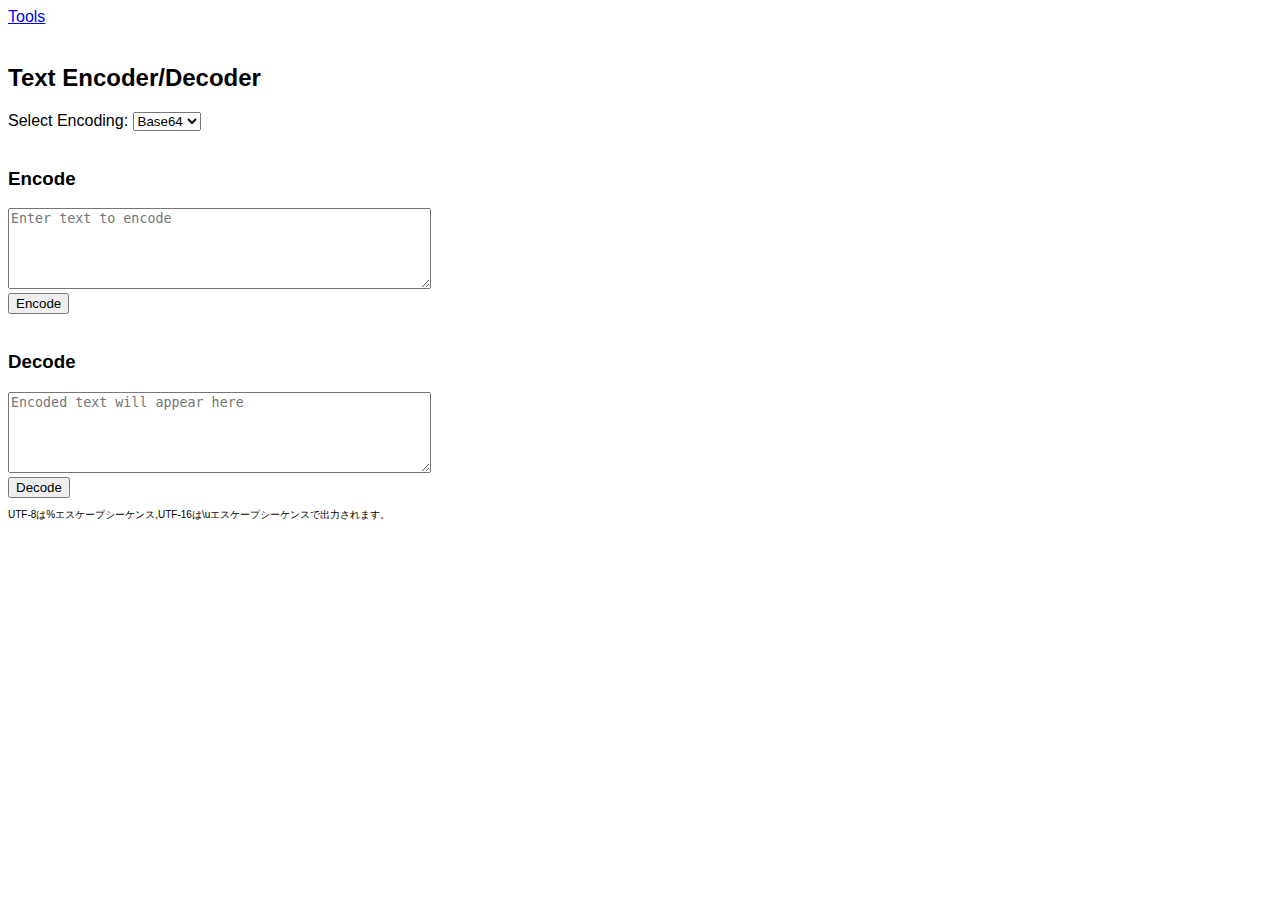
==== text_encoder.html @ 73d709c8 "ライブラリの削除" ====
<!DOCTYPE html>
<html lang="en">
<head>
    <meta charset="UTF-8">
    <meta name="viewport" content="width=device-width, initial-scale=1.0">
    <title>Text Encoder/Decoder</title>
    <style>
        body {
            font-family: Arial, sans-serif;
        }
        #small_text{
            font-size: 10px;
        }
        
    </style>
    <!--<script src="https://cdnjs.cloudflare.com/ajax/libs/encoding-japanese/1.0.30/encoding.min.js"></script>-->
</head>
<body>
    <a href=".">Tools</a><br><br>
    <h2>Text Encoder/Decoder</h2>
    <div>
        <label for="encoding_select">Select Encoding:</label>
        <select id="encoding_select">
            <option value="base64">Base64</option>
            <option value="utf-8">UTF-8</option>
            <option value="utf-16">UTF-16</option>
            <!--
            <option value="shift_jis">Shift_JIS</option>
            -->
        </select>
    </div>
    <br>
    <div>
        <h3>Encode</h3>
        <textarea id="text_input" rows="5" cols="50" placeholder="Enter text to encode"></textarea><br>
        <button onclick="encodeText()">Encode</button>
    </div>
    <br>
    <div>
        <h3>Decode</h3>
        <textarea id="result_output" rows="5" cols="50" placeholder="Encoded text will appear here"></textarea>
    </div>

    <button onclick="decodeText()">Decode</button>

    <script src="./text_encoder.js"></script><br>

    <p id="small_text">UTF-8は%エスケープシーケンス,UTF-16は\uエスケープシーケンスで出力されます。<br></p>
</body>
</html>
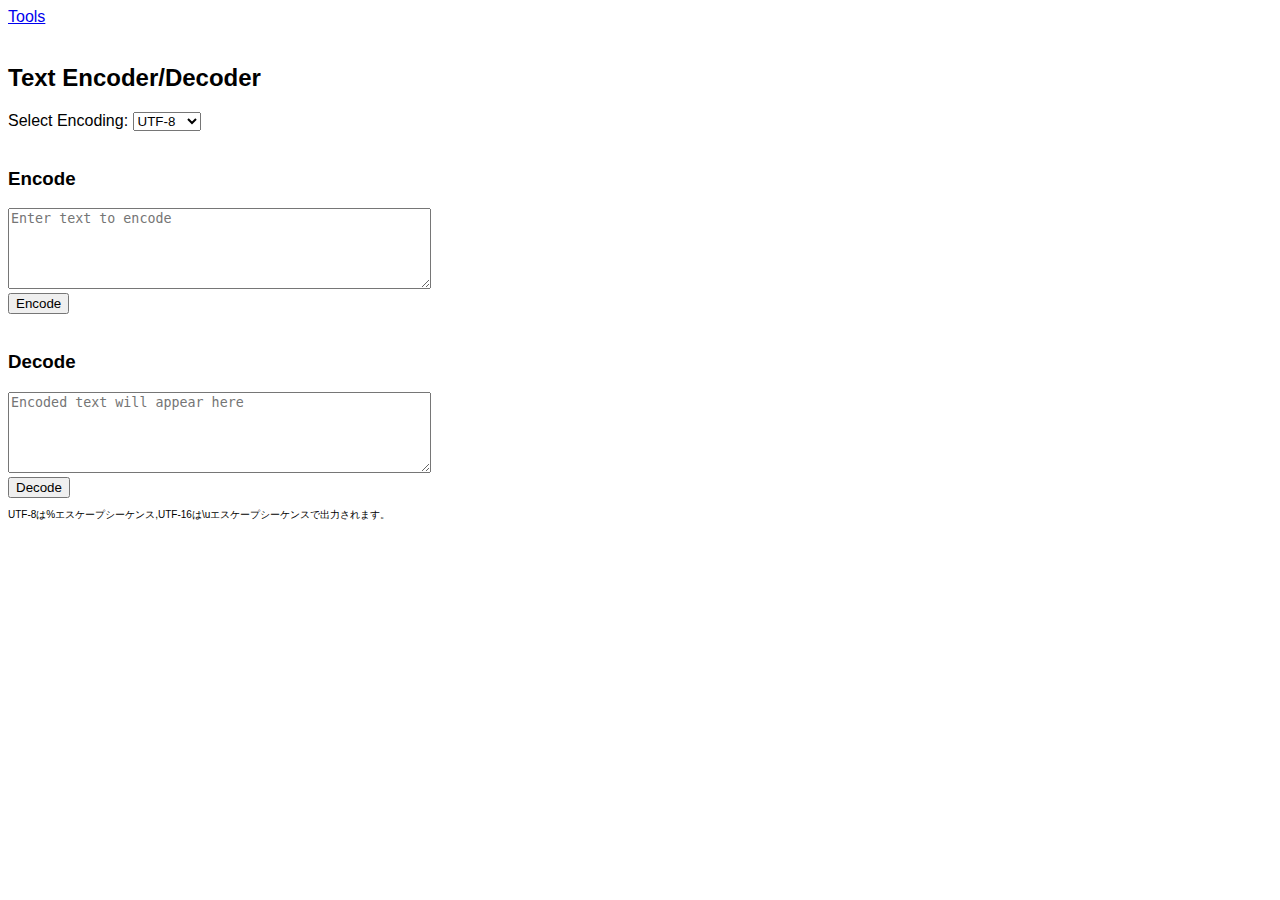
==== commit 88b71a55: "Update text_encoder.html" ====
--- a/text_encoder.html
+++ b/text_encoder.html
@@ -20,7 +20,7 @@
     <h2>Text Encoder/Decoder</h2>
     <div>
         <label for="encoding_select">Select Encoding:</label>
-        <select id="encoding_select">
+        <select id="encoding_select" onchange="ChangeEncoding()">
             <option value="base64">Base64</option>
             <option value="utf-8">UTF-8</option>
             <option value="utf-16">UTF-16</option>
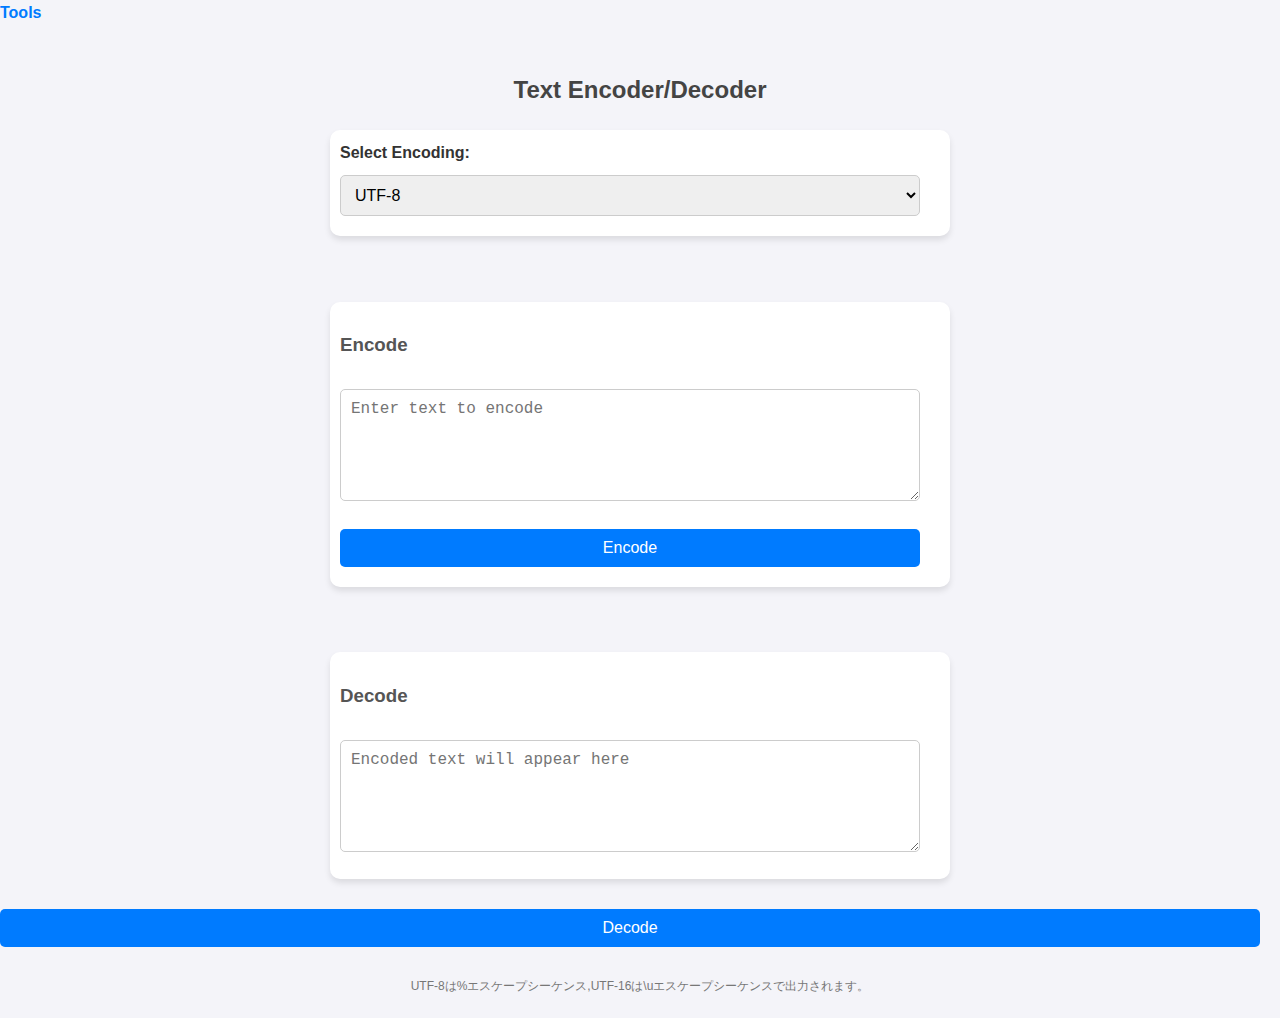
==== commit fef51208: "Update text_encoder.html" ====
--- a/text_encoder.html
+++ b/text_encoder.html
@@ -5,14 +5,90 @@
     <meta name="viewport" content="width=device-width, initial-scale=1.0">
     <title>Text Encoder/Decoder</title>
     <style>
-        body {
-            font-family: Arial, sans-serif;
-        }
-        #small_text{
-            font-size: 10px;
-        }
-        
-    </style>
+    body {
+        font-family: 'Arial', sans-serif;
+        background-color: #f4f4f9;
+        color: #333;
+        margin: 0;
+        padding: 0;
+        line-height: 1.6;
+    }
+
+    a {
+        text-decoration: none;
+        color: #007BFF;
+        font-weight: bold;
+    }
+
+    a:hover {
+        text-decoration: underline;
+    }
+
+    h2 {
+        text-align: center;
+        margin-top: 20px;
+        color: #444;
+    }
+
+    h3 {
+        color: #555;
+    }
+
+    #small_text {
+        font-size: 12px;
+        color: #777;
+        text-align: center;
+        margin-top: 20px;
+    }
+
+    div {
+        margin: 20px auto;
+        padding: 10px;
+        max-width: 600px;
+        background: #ffffff;
+        border-radius: 10px;
+        box-shadow: 0 4px 6px rgba(0, 0, 0, 0.1);
+    }
+
+    label {
+        font-weight: bold;
+    }
+
+    select, textarea, button {
+        width: calc(100% - 20px);
+        margin: 10px auto;
+        padding: 10px;
+        font-size: 16px;
+        border: 1px solid #ccc;
+        border-radius: 5px;
+        outline: none;
+        box-sizing: border-box;
+    }
+
+    select:focus, textarea:focus, button:focus {
+        border-color: #007BFF;
+    }
+
+    textarea {
+        resize: vertical;
+    }
+
+    button {
+        background-color: #007BFF;
+        color: #fff;
+        border: none;
+        cursor: pointer;
+    }
+
+    button:hover {
+        background-color: #0056b3;
+    }
+
+    button:active {
+        background-color: #003f88;
+    }
+</style>
+
     <!--<script src="https://cdnjs.cloudflare.com/ajax/libs/encoding-japanese/1.0.30/encoding.min.js"></script>-->
 </head>
 <body>
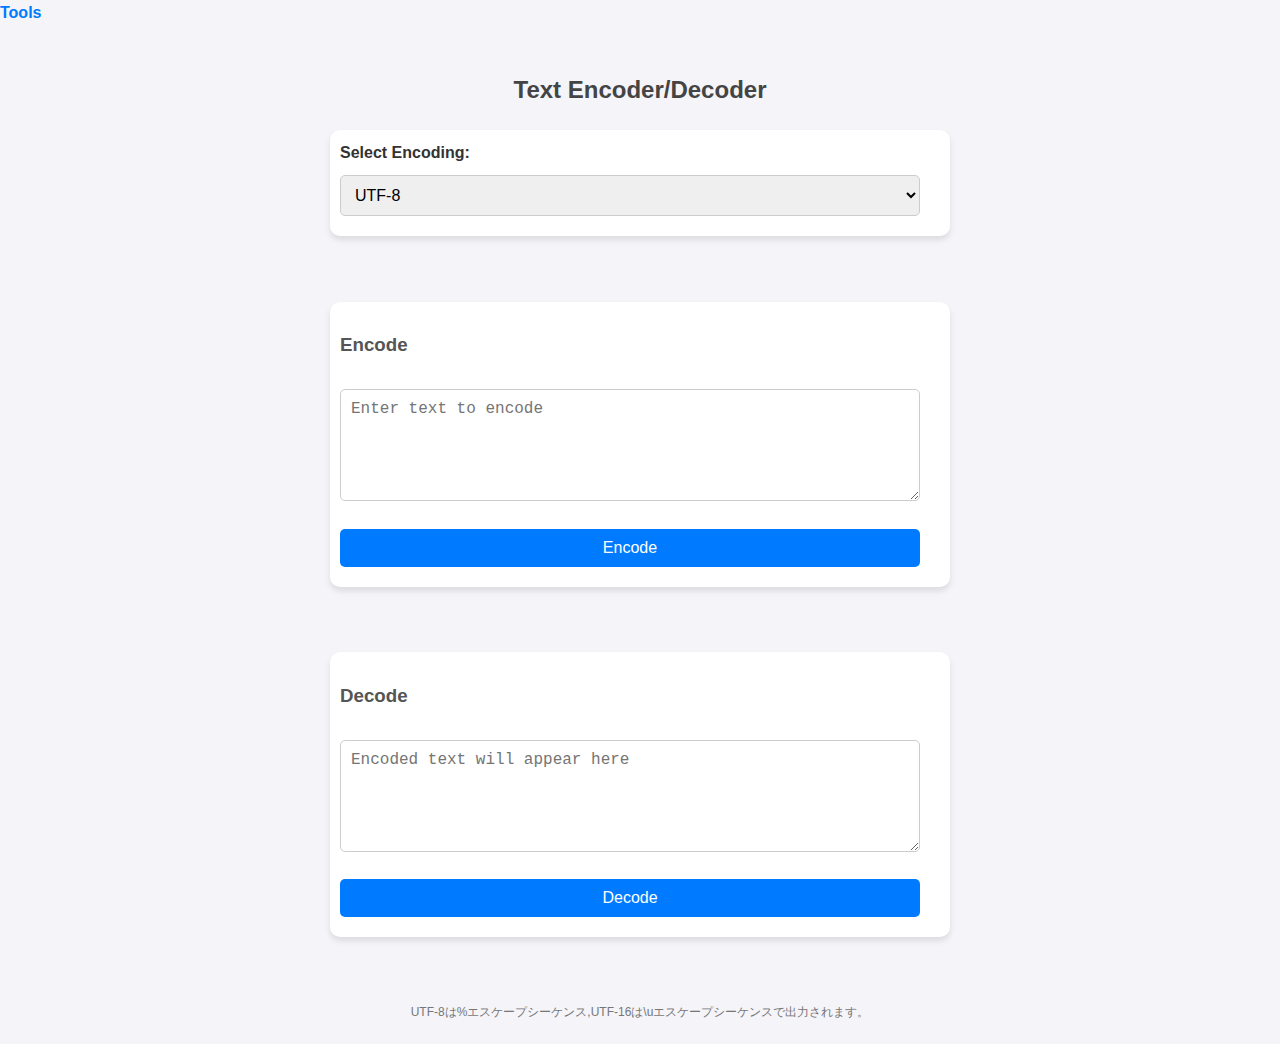
==== commit bc1f4fda: "Update text_encoder.html" ====
--- a/text_encoder.html
+++ b/text_encoder.html
@@ -114,10 +114,9 @@
     <br>
     <div>
         <h3>Decode</h3>
-        <textarea id="result_output" rows="5" cols="50" placeholder="Encoded text will appear here"></textarea>
+        <textarea id="result_output" rows="5" cols="50" placeholder="Encoded text will appear here"></textarea><br>
+        <button onclick="decodeText()">Decode</button>
     </div>
-
-    <button onclick="decodeText()">Decode</button>
 
     <script src="./text_encoder.js"></script><br>
 
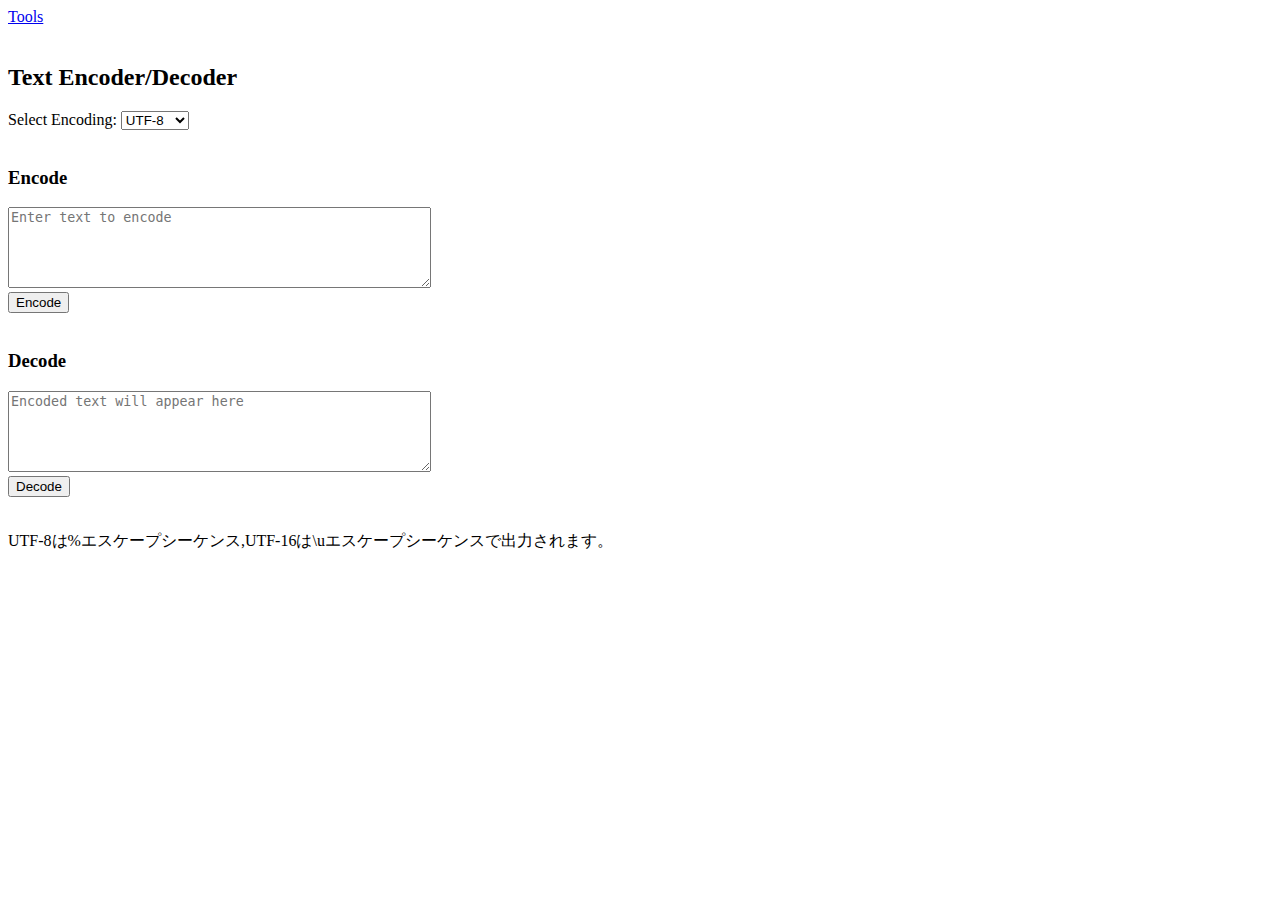
==== commit 8f8ee32b: "Update text_encoder.html" ====
--- a/text_encoder.html
+++ b/text_encoder.html
@@ -4,90 +4,7 @@
     <meta charset="UTF-8">
     <meta name="viewport" content="width=device-width, initial-scale=1.0">
     <title>Text Encoder/Decoder</title>
-    <style>
-    body {
-        font-family: 'Arial', sans-serif;
-        background-color: #f4f4f9;
-        color: #333;
-        margin: 0;
-        padding: 0;
-        line-height: 1.6;
-    }
-
-    a {
-        text-decoration: none;
-        color: #007BFF;
-        font-weight: bold;
-    }
-
-    a:hover {
-        text-decoration: underline;
-    }
-
-    h2 {
-        text-align: center;
-        margin-top: 20px;
-        color: #444;
-    }
-
-    h3 {
-        color: #555;
-    }
-
-    #small_text {
-        font-size: 12px;
-        color: #777;
-        text-align: center;
-        margin-top: 20px;
-    }
-
-    div {
-        margin: 20px auto;
-        padding: 10px;
-        max-width: 600px;
-        background: #ffffff;
-        border-radius: 10px;
-        box-shadow: 0 4px 6px rgba(0, 0, 0, 0.1);
-    }
-
-    label {
-        font-weight: bold;
-    }
-
-    select, textarea, button {
-        width: calc(100% - 20px);
-        margin: 10px auto;
-        padding: 10px;
-        font-size: 16px;
-        border: 1px solid #ccc;
-        border-radius: 5px;
-        outline: none;
-        box-sizing: border-box;
-    }
-
-    select:focus, textarea:focus, button:focus {
-        border-color: #007BFF;
-    }
-
-    textarea {
-        resize: vertical;
-    }
-
-    button {
-        background-color: #007BFF;
-        color: #fff;
-        border: none;
-        cursor: pointer;
-    }
-
-    button:hover {
-        background-color: #0056b3;
-    }
-
-    button:active {
-        background-color: #003f88;
-    }
-</style>
+    <link rel="stylesheet" href="text_encoder.css" type="text/css">
 
     <!--<script src="https://cdnjs.cloudflare.com/ajax/libs/encoding-japanese/1.0.30/encoding.min.js"></script>-->
 </head>
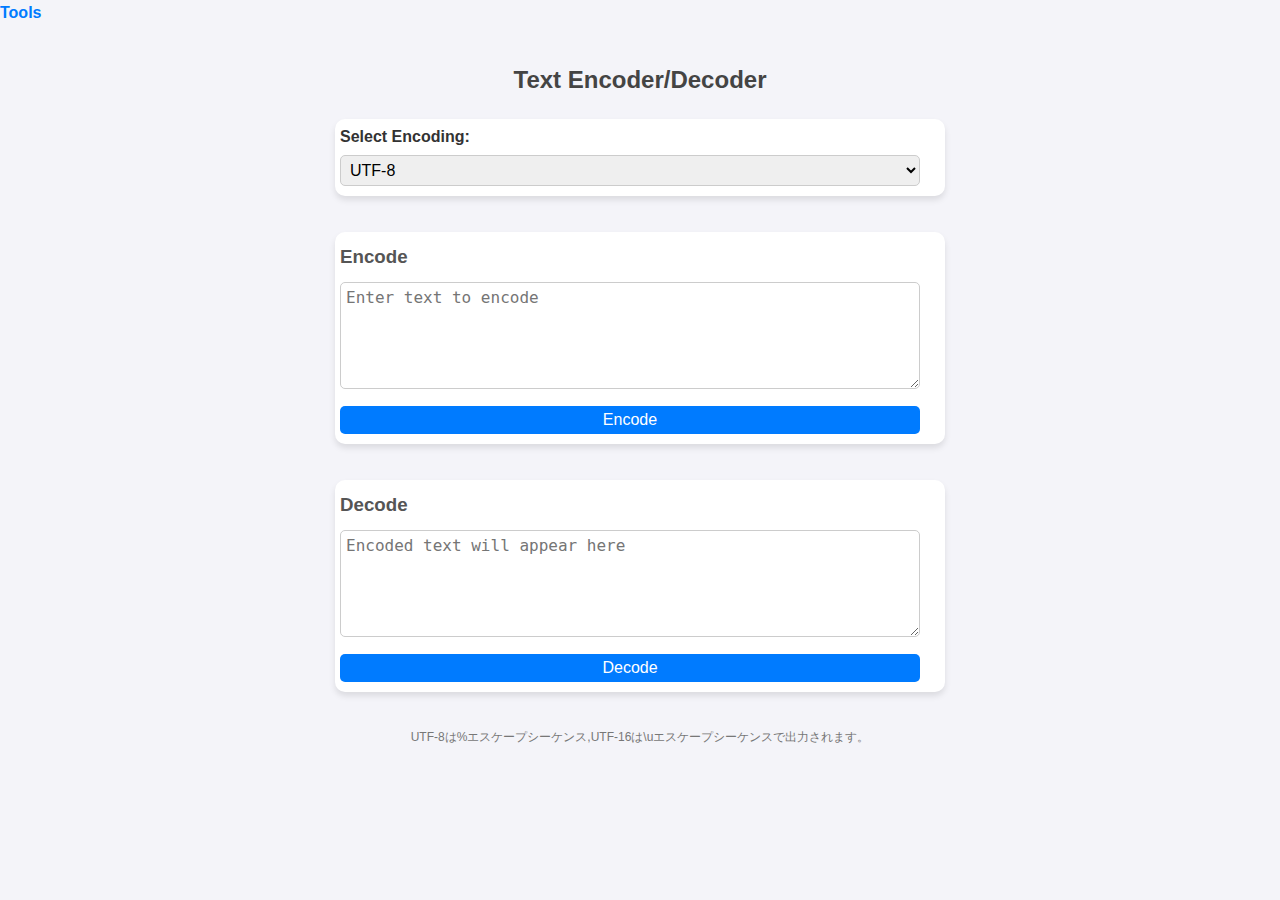
==== commit 7619cd32: "Update text_encoder.html" ====
--- a/text_encoder.html
+++ b/text_encoder.html
@@ -9,7 +9,7 @@
     <!--<script src="https://cdnjs.cloudflare.com/ajax/libs/encoding-japanese/1.0.30/encoding.min.js"></script>-->
 </head>
 <body>
-    <a href=".">Tools</a><br><br>
+    <a href="." id="tool_link">Tools</a><br><br>
     <h2>Text Encoder/Decoder</h2>
     <div>
         <label for="encoding_select">Select Encoding:</label>
--- a/text_encoder.css
+++ b/text_encoder.css
@@ -0,0 +1,84 @@
+body {
+  font-family: 'Arial', sans-serif;
+  background-color: #f4f4f9;
+  color: #333;
+  margin: 0;
+  padding: 0;
+  line-height: 1.6;
+}
+
+a {
+  text-decoration: none;
+  color: #007BFF;
+  font-weight: bold;
+}
+
+a:hover {
+  text-decoration: underline;
+}
+
+h2 {
+  text-align: center;
+  margin-top: 10px;
+  color: #444;
+}
+
+h3 {
+  color: #555;
+  margin: 5px auto;
+}
+
+#small_text {
+  font-size: 12px;
+  color: #777;
+  text-align: center;
+  margin-top: 5px;
+}
+
+div {
+  margin: 5px auto;
+  padding: 5px;
+  max-width: 600px;
+  background: #ffffff;
+  border-radius: 10px;
+  box-shadow: 0 4px 6px rgba(0, 0, 0, 0.1);
+}
+
+label {
+  font-weight: bold;
+  margin: 20px auto;
+}
+
+select, textarea, button {
+  width: calc(100% - 20px);
+  margin: 5px auto;
+  padding: 5px;
+  font-size: 16px;
+  border: 1px solid #ccc;
+  border-radius: 5px;
+  outline: none;
+  box-sizing: border-box;
+}
+
+select:focus, textarea:focus, button:focus {
+  border-color: #007BFF;
+}
+
+textarea {
+  resize: vertical;
+}
+
+button {
+  background-color: #007BFF;
+  color: #fff;
+  border: none;
+  cursor: pointer;
+}
+
+button:hover {
+  background-color: #0056b3;
+}
+
+button:active {
+  background-color: #003f88;
+}
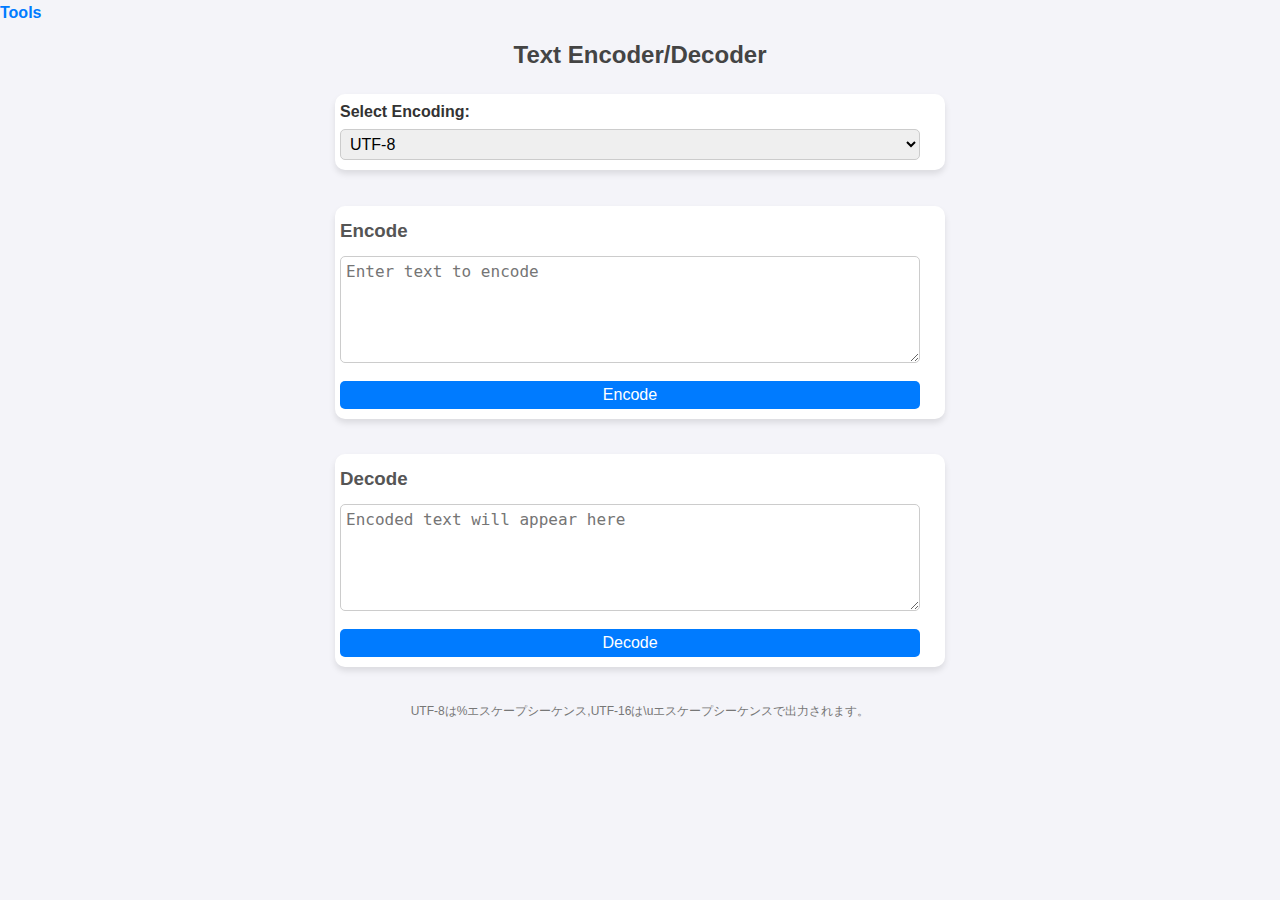
==== commit cc4ff62e: "Update text_encoder.html" ====
--- a/text_encoder.html
+++ b/text_encoder.html
@@ -6,10 +6,12 @@
     <title>Text Encoder/Decoder</title>
     <link rel="stylesheet" href="text_encoder.css" type="text/css">
 
-    <!--<script src="https://cdnjs.cloudflare.com/ajax/libs/encoding-japanese/1.0.30/encoding.min.js"></script>-->
+    <!--<script src="https://cdnjs.cloudflare.com/ajax/libs/encoding-japanese/1.0.30/encoding.min.js"></script>
+    ↑ShiJis対応用
+    -->
 </head>
 <body>
-    <a href="." id="tool_link">Tools</a><br><br>
+    <a href="." id="tool_link">Tools</a><br>
     <h2>Text Encoder/Decoder</h2>
     <div>
         <label for="encoding_select">Select Encoding:</label>
--- a/text_encoder.css
+++ b/text_encoder.css
@@ -11,6 +11,9 @@
   text-decoration: none;
   color: #007BFF;
   font-weight: bold;
+  #tool_link {
+    margin: 5px;
+  }
 }
 
 a:hover {
